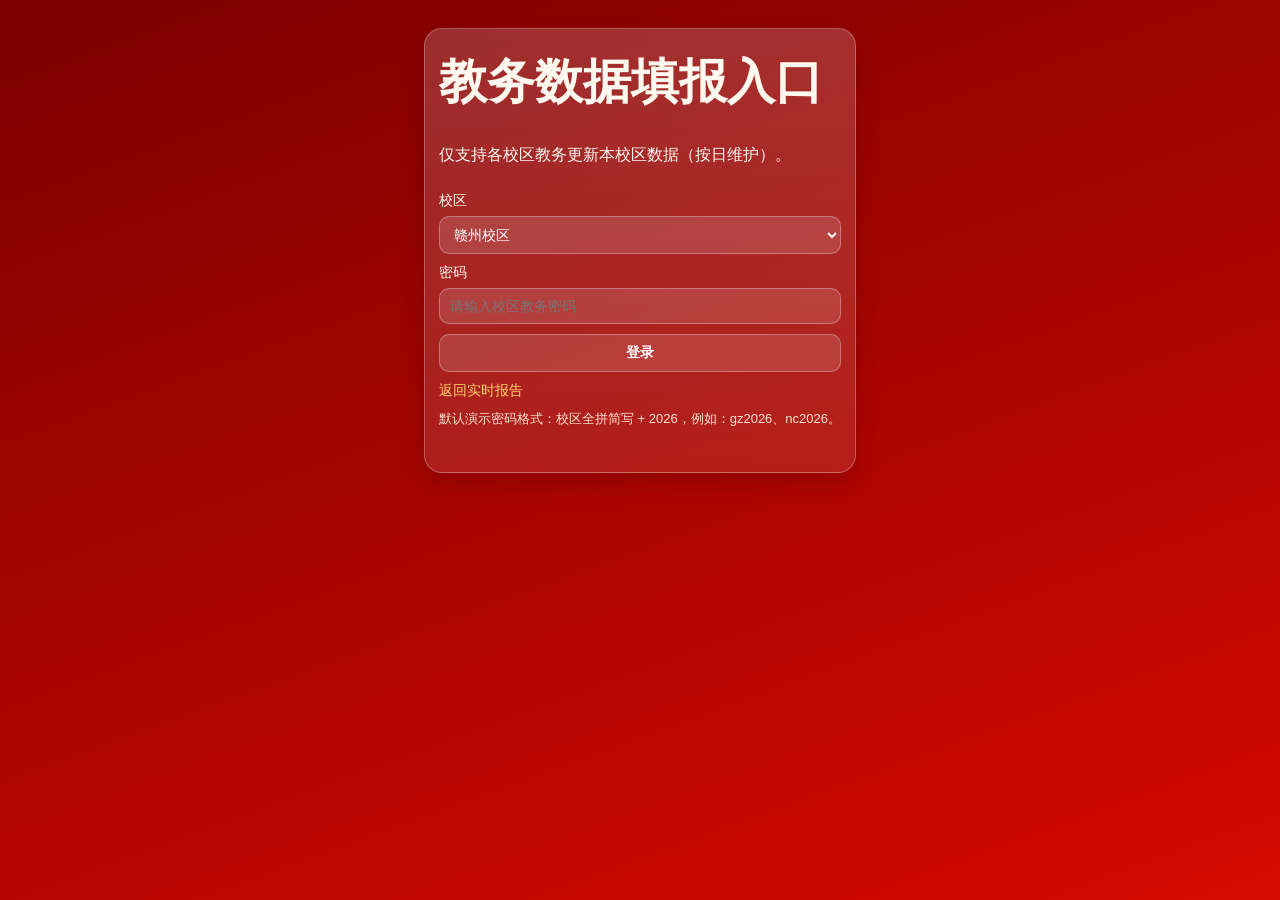
==== admin.html @ 4db065c1 "Add files via upload" ====
<!doctype html>
<html lang="zh-CN">
<head>
  <meta charset="UTF-8" />
  <meta name="viewport" content="width=device-width, initial-scale=1.0" />
  <title>教务数据填报</title>
  <link rel="stylesheet" href="./styles.css" />
</head>
<body class="admin-page">
  <main class="admin-wrap">
    <section class="card login-card" id="loginCard">
      <h1>教务数据填报入口</h1>
      <p>仅支持各校区教务更新本校区数据（按日维护）。</p>
      <label>校区
        <select id="campusSelect"></select>
      </label>
      <label>密码
        <input id="passwordInput" type="password" placeholder="请输入校区教务密码" />
      </label>
      <button id="loginBtn">登录</button>
      <a href="./index.html" class="back-link">返回实时报告</a>
      <p class="hint">默认演示密码格式：校区全拼简写 + 2026，例如：gz2026、nc2026。</p>
      <p id="loginMsg" class="msg"></p>
    </section>

    <section class="card editor-card hidden" id="editorCard">
      <div class="editor-head">
        <h2 id="editorTitle"></h2>
        <div>
          <button id="saveAllBtn" class="ghost-btn">保存全部</button>
          <button id="logoutBtn" class="ghost-btn">退出</button>
        </div>
      </div>
      <p class="hint">你只能编辑当前校区的数据。修改后点击“保存全部”，主页将自动读取最新数据。</p>
      <div id="editorSections"></div>
    </section>
  </main>

  <script src="./data.js"></script>
  <script src="./admin.js"></script>
</body>
</html>
---- styles.css ----
:root {
  --bg1: #8f0000;
  --bg2: #d20800;
  --bg3: #ff4b00;
  --panel: rgba(255, 255, 255, 0.1);
  --panel-strong: rgba(255, 255, 255, 0.18);
  --line: rgba(255, 255, 255, 0.28);
  --text: #fff8ef;
  --accent: #ffd45e;
  --muted: #ffd9c2;
}

* { box-sizing: border-box; }
body {
  margin: 0;
  font-family: "PingFang SC", "Microsoft Yahei", sans-serif;
  color: var(--text);
  background: radial-gradient(circle at 20% 15%, #ff8f00 0%, rgba(255, 143, 0, 0) 26%),
    linear-gradient(140deg, var(--bg1), var(--bg2), var(--bg3));
  min-height: 100vh;
}

.bg-orb {
  position: fixed;
  border-radius: 50%;
  pointer-events: none;
  z-index: -3;
  opacity: 0.45;
}
.orb-1 { width: 520px; height: 520px; right: -120px; bottom: -160px; background: #ff7a00; }
.orb-2 { width: 380px; height: 380px; left: -120px; top: 120px; background: #ff2e00; }

.horse-bg {
  position: fixed;
  left: -60px;
  top: 10px;
  width: min(68vw, 760px);
  opacity: 0.11;
  z-index: -2;
}
.horse-bg path {
  fill: none;
  stroke: #ffce73;
  stroke-width: 20;
  stroke-linecap: round;
  stroke-linejoin: round;
}

.hero {
  padding: 36px 28px 10px;
  display: flex;
  justify-content: space-between;
  align-items: flex-start;
  gap: 12px;
}
.year {
  margin: 0;
  font-size: clamp(42px, 8vw, 82px);
  line-height: 0.9;
  font-weight: 900;
  color: #fff;
  text-shadow: 0 5px 0 #cd1200;
}
h1 {
  margin: 10px 0 8px;
  font-size: clamp(24px, 4.8vw, 48px);
  line-height: 1.2;
}
.strategy {
  margin: 0;
  font-size: 18px;
  font-weight: 700;
  color: var(--accent);
}

.admin-entry {
  margin-top: 6px;
  font-size: 12px;
  color: rgba(255, 255, 255, 0.55);
  border: 1px solid rgba(255, 255, 255, 0.25);
  border-radius: 999px;
  text-decoration: none;
  padding: 6px 10px;
  transition: all 0.25s;
}
.admin-entry:hover { color: #fff; border-color: rgba(255,255,255,.62); }

.dashboard-wrap,
.admin-wrap {
  max-width: 1400px;
  margin: 0 auto;
  padding: 16px 20px 70px;
  display: grid;
  gap: 16px;
}

.card {
  border: 1px solid var(--line);
  border-radius: 18px;
  background: linear-gradient(180deg, var(--panel-strong), var(--panel));
  backdrop-filter: blur(6px);
  padding: 14px;
  box-shadow: 0 10px 24px rgba(0, 0, 0, 0.16);
}
.card h2 { margin: 0 0 10px; }
.sub-title { margin: 14px 0 8px; color: var(--accent); }

.podium {
  display: grid;
  grid-template-columns: repeat(3, minmax(100px, 1fr));
  gap: 10px;
  align-items: end;
}
.podium-item {
  text-align: center;
  border-radius: 14px 14px 8px 8px;
  border: 1px solid rgba(255, 255, 255, 0.35);
  background: rgba(255, 255, 255, 0.1);
  padding: 10px 8px;
}
.podium-item .rank { font-size: 24px; font-weight: 900; }
.podium-item .name { font-size: 15px; font-weight: 700; }
.podium-item .value { font-size: 13px; color: var(--muted); }
.podium-item.r1 { min-height: 148px; border-color: #ffd862; background: rgba(255, 216, 98, 0.16); }
.podium-item.r2 { min-height: 122px; }
.podium-item.r3 { min-height: 108px; }

.table-wrap { overflow-x: auto; }
table {
  width: 100%;
  border-collapse: collapse;
  min-width: 780px;
}
th, td {
  border: 1px solid rgba(255,255,255,0.22);
  padding: 8px 9px;
  text-align: center;
  white-space: nowrap;
}
th { background: rgba(255, 170, 120, 0.2); color: #fff; }
tbody tr:nth-child(odd) { background: rgba(255,255,255,0.04); }
tfoot td {
  font-weight: 800;
  background: rgba(255, 212, 94, 0.18);
  color: #fff6da;
}
.rank-badge {
  font-weight: 800;
  color: #ffe072;
}

.split-grid {
  display: grid;
  grid-template-columns: 1fr 360px;
  gap: 14px;
}
.chart-box {
  border: 1px solid rgba(255,255,255,0.25);
  border-radius: 14px;
  padding: 8px;
  background: rgba(0,0,0,0.11);
}
.chart-box h3 { margin: 4px 0 8px; text-align: center; }
#marketPie { width: 100%; height: auto; display: block; max-width: 340px; margin: 0 auto; }
.pie-legend {
  display: grid;
  grid-template-columns: 1fr 1fr;
  gap: 6px;
  font-size: 12px;
}
.legend-item { display: flex; align-items: center; gap: 6px; }
.legend-dot { width: 12px; height: 12px; border-radius: 50%; }

.report-date {
  position: fixed;
  left: 16px;
  bottom: 10px;
  font-size: 13px;
  color: rgba(255, 255, 255, 0.9);
}

.admin-page { background: linear-gradient(160deg, #7b0000, #d60900); }
.login-card,
.editor-card { max-width: 980px; margin: 12px auto 0; }
.login-card { max-width: 460px; display: grid; gap: 10px; }
label { display: grid; gap: 6px; font-size: 14px; }
input, select, button, textarea {
  border-radius: 10px;
  border: 1px solid rgba(255, 255, 255, 0.3);
  background: rgba(255, 255, 255, 0.13);
  color: #fff;
  padding: 9px 10px;
  font-size: 14px;
}
option { color: #111; }
button { cursor: pointer; font-weight: 700; }
button:hover { background: rgba(255,255,255,0.21); }
.back-link { color: #ffd36e; text-decoration: none; font-size: 14px; }
.hint { color: #ffe3d0; font-size: 13px; margin: 0; }
.msg { min-height: 20px; margin: 0; color: #ffeea6; }
.hidden { display: none; }

.editor-head {
  display: flex;
  align-items: center;
  justify-content: space-between;
  gap: 10px;
}
.editor-section {
  margin-top: 12px;
  border: 1px solid rgba(255,255,255,.2);
  border-radius: 12px;
  padding: 10px;
  background: rgba(255,255,255,.06);
}
.editor-section h3 { margin: 0 0 6px; }
.editor-actions { display: flex; gap: 8px; margin-top: 8px; flex-wrap: wrap; }
.ghost-btn { font-size: 13px; }
.small-input { width: 100%; min-width: 90px; }

@media (max-width: 1080px) {
  .split-grid { grid-template-columns: 1fr; }
}
@media (max-width: 760px) {
  .dashboard-wrap, .admin-wrap { padding: 8px 10px 70px; }
  .hero { padding: 24px 12px 8px; }
  .strategy { font-size: 15px; }
}
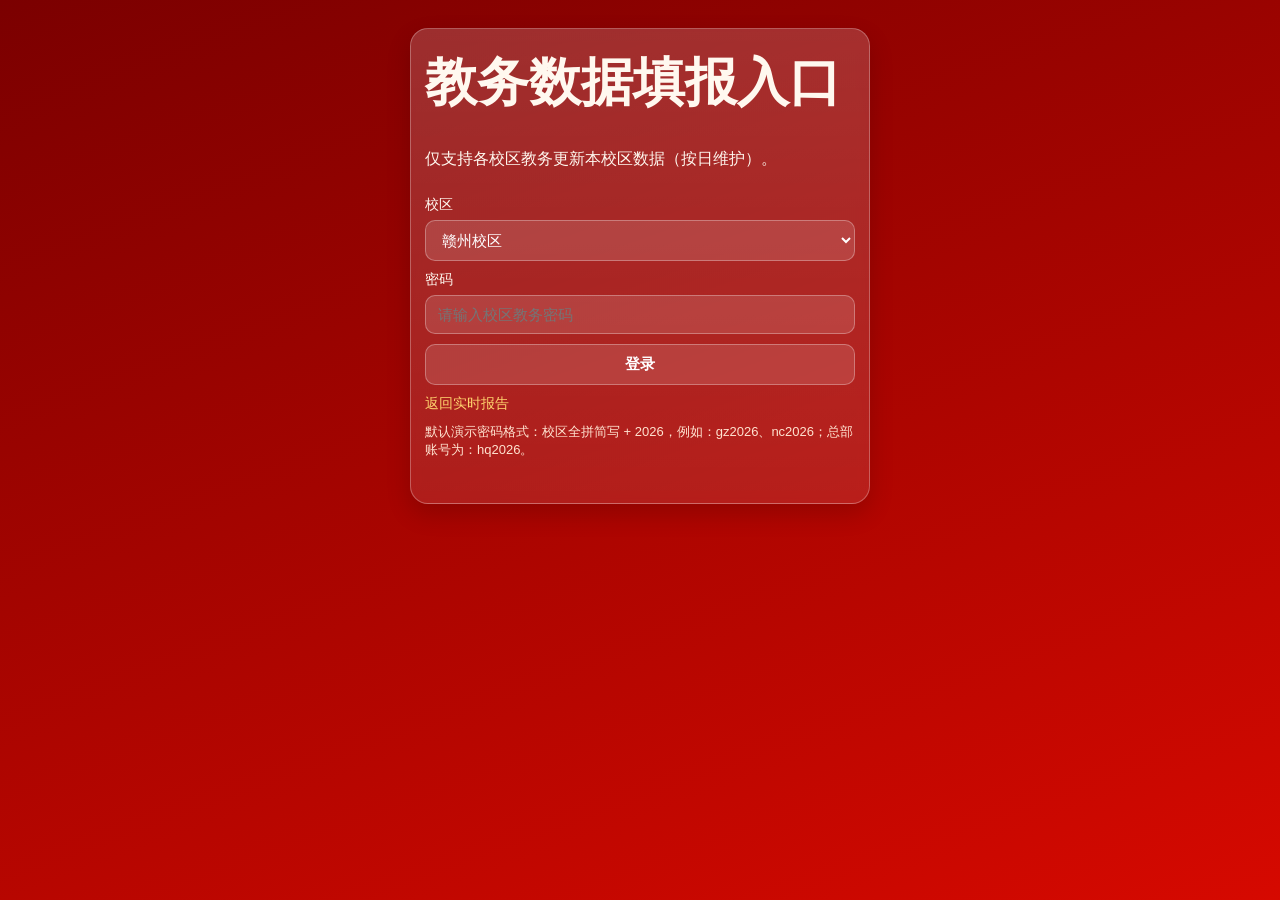
==== commit 9f3b5c42: "Add files via upload" ====
--- a/admin.html
+++ b/admin.html
@@ -19,7 +19,7 @@
       </label>
       <button id="loginBtn">登录</button>
       <a href="./index.html" class="back-link">返回实时报告</a>
-      <p class="hint">默认演示密码格式：校区全拼简写 + 2026，例如：gz2026、nc2026。</p>
+      <p class="hint">默认演示密码格式：校区全拼简写 + 2026，例如：gz2026、nc2026；总部账号为：hq2026。</p>
       <p id="loginMsg" class="msg"></p>
     </section>
 
--- a/styles.css
+++ b/styles.css
@@ -15,7 +15,7 @@
   margin: 0;
   font-family: "PingFang SC", "Microsoft Yahei", sans-serif;
   color: var(--text);
-  background: radial-gradient(circle at 20% 15%, #ff8f00 0%, rgba(255, 143, 0, 0) 26%),
+  background: radial-gradient(circle at 20% 15%, #ff8f00 0%, rgba(255, 143, 0, 0) 28%),
     linear-gradient(140deg, var(--bg1), var(--bg2), var(--bg3));
   min-height: 100vh;
 }
@@ -32,64 +32,87 @@
 
 .horse-bg {
   position: fixed;
-  left: -60px;
-  top: 10px;
-  width: min(68vw, 760px);
-  opacity: 0.11;
+  left: -70px;
+  top: -10px;
+  width: min(78vw, 900px);
+  opacity: 0.25;
   z-index: -2;
+  filter: drop-shadow(0 0 14px rgba(255, 181, 75, 0.35));
 }
 .horse-bg path {
   fill: none;
-  stroke: #ffce73;
-  stroke-width: 20;
+  stroke: #ffd77c;
+  stroke-width: 26;
   stroke-linecap: round;
   stroke-linejoin: round;
 }
 
 .hero {
-  padding: 36px 28px 10px;
-  display: flex;
-  justify-content: space-between;
-  align-items: flex-start;
-  gap: 12px;
+  padding: 32px 28px 12px;
 }
 .year {
   margin: 0;
-  font-size: clamp(42px, 8vw, 82px);
+  font-size: clamp(54px, 9vw, 96px);
   line-height: 0.9;
   font-weight: 900;
   color: #fff;
-  text-shadow: 0 5px 0 #cd1200;
+  text-shadow: 0 6px 0 #cd1200;
 }
 h1 {
-  margin: 10px 0 8px;
-  font-size: clamp(24px, 4.8vw, 48px);
-  line-height: 1.2;
+  margin: 10px 0 10px;
+  font-size: clamp(28px, 4.8vw, 52px);
+  line-height: 1.15;
 }
 .strategy {
+  display: inline-block;
   margin: 0;
-  font-size: 18px;
-  font-weight: 700;
-  color: var(--accent);
-}
-
+  font-size: clamp(22px, 3.6vw, 34px);
+  font-weight: 900;
+  letter-spacing: 2px;
+  color: #fff;
+  background: linear-gradient(90deg, #cb0600, #ff8f00, #cb0600);
+  border: 2px solid rgba(255, 214, 126, 0.9);
+  border-radius: 999px;
+  padding: 8px 20px;
+  box-shadow: 0 0 20px rgba(255, 186, 89, 0.35);
+}
+.role-badge {
+  margin: 10px 0 0;
+  font-size: 14px;
+  color: #ffe5c3;
+}
+
+.bottom-actions {
+  position: fixed;
+  right: 14px;
+  bottom: 10px;
+  display: flex;
+  gap: 8px;
+  z-index: 20;
+}
+
+.role-entry,
 .admin-entry {
-  margin-top: 6px;
   font-size: 12px;
-  color: rgba(255, 255, 255, 0.55);
-  border: 1px solid rgba(255, 255, 255, 0.25);
+  color: rgba(255, 255, 255, 0.86);
+  border: 1px solid rgba(255, 255, 255, 0.34);
   border-radius: 999px;
   text-decoration: none;
-  padding: 6px 10px;
+  padding: 7px 11px;
+  background: rgba(0, 0, 0, 0.18);
   transition: all 0.25s;
 }
-.admin-entry:hover { color: #fff; border-color: rgba(255,255,255,.62); }
+.role-entry:hover,
+.admin-entry:hover {
+  color: #fff;
+  border-color: rgba(255,255,255,.65);
+}
 
 .dashboard-wrap,
 .admin-wrap {
   max-width: 1400px;
   margin: 0 auto;
-  padding: 16px 20px 70px;
+  padding: 16px 20px 80px;
   display: grid;
   gap: 16px;
 }
@@ -102,13 +125,21 @@
   padding: 14px;
   box-shadow: 0 10px 24px rgba(0, 0, 0, 0.16);
 }
-.card h2 { margin: 0 0 10px; }
-.sub-title { margin: 14px 0 8px; color: var(--accent); }
+.card h2 {
+  margin: 0 0 12px;
+  font-size: clamp(22px, 3vw, 34px);
+  letter-spacing: 1px;
+}
+.sub-title {
+  margin: 14px 0 8px;
+  color: var(--accent);
+  font-size: 22px;
+}
 
 .podium {
   display: grid;
   grid-template-columns: repeat(3, minmax(100px, 1fr));
-  gap: 10px;
+  gap: 12px;
   align-items: end;
 }
 .podium-item {
@@ -116,28 +147,59 @@
   border-radius: 14px 14px 8px 8px;
   border: 1px solid rgba(255, 255, 255, 0.35);
   background: rgba(255, 255, 255, 0.1);
-  padding: 10px 8px;
-}
-.podium-item .rank { font-size: 24px; font-weight: 900; }
-.podium-item .name { font-size: 15px; font-weight: 700; }
-.podium-item .value { font-size: 13px; color: var(--muted); }
-.podium-item.r1 { min-height: 148px; border-color: #ffd862; background: rgba(255, 216, 98, 0.16); }
-.podium-item.r2 { min-height: 122px; }
-.podium-item.r3 { min-height: 108px; }
+  padding: 10px 8px 0;
+}
+.podium-title {
+  font-size: 24px;
+  font-weight: 900;
+  margin-bottom: 2px;
+}
+.podium-name {
+  font-size: 17px;
+  font-weight: 800;
+  margin-bottom: 8px;
+}
+.stage {
+  border-radius: 12px 12px 4px 4px;
+  border-top: 2px solid rgba(255, 255, 255, 0.42);
+  box-shadow: inset 0 0 16px rgba(255, 255, 255, 0.16);
+  display: flex;
+  align-items: center;
+  justify-content: center;
+  font-size: 24px;
+}
+.podium-item.r1 .stage {
+  min-height: 210px;
+  background: linear-gradient(180deg, rgba(255, 226, 125, 0.56), rgba(255, 178, 37, 0.36));
+  border-color: #ffd862;
+}
+.podium-item.r2 .stage {
+  min-height: 165px;
+  background: linear-gradient(180deg, rgba(253, 246, 236, 0.48), rgba(196, 196, 196, 0.28));
+}
+.podium-item.r3 .stage {
+  min-height: 135px;
+  background: linear-gradient(180deg, rgba(255, 193, 144, 0.52), rgba(185, 98, 32, 0.3));
+}
 
 .table-wrap { overflow-x: auto; }
 table {
   width: 100%;
   border-collapse: collapse;
-  min-width: 780px;
+  min-width: 880px;
 }
 th, td {
   border: 1px solid rgba(255,255,255,0.22);
-  padding: 8px 9px;
+  padding: 10px 10px;
   text-align: center;
   white-space: nowrap;
-}
-th { background: rgba(255, 170, 120, 0.2); color: #fff; }
+  font-size: 15px;
+}
+th {
+  background: rgba(255, 170, 120, 0.2);
+  color: #fff;
+  font-size: 16px;
+}
 tbody tr:nth-child(odd) { background: rgba(255,255,255,0.04); }
 tfoot td {
   font-weight: 800;
@@ -145,9 +207,17 @@
   color: #fff6da;
 }
 .rank-badge {
-  font-weight: 800;
+  font-weight: 900;
+  font-size: 14px;
   color: #ffe072;
-}
+  padding: 3px 8px;
+  border-radius: 999px;
+  border: 1px solid rgba(255, 255, 255, 0.4);
+  background: rgba(126, 0, 0, 0.35);
+}
+.rank-badge.r1 { background: rgba(255, 197, 57, 0.35); color: #fff6dc; }
+.rank-badge.r2 { background: rgba(225, 225, 225, 0.28); color: #fff; }
+.rank-badge.r3 { background: rgba(226, 146, 82, 0.3); color: #fff1df; }
 
 .split-grid {
   display: grid;
@@ -160,13 +230,13 @@
   padding: 8px;
   background: rgba(0,0,0,0.11);
 }
-.chart-box h3 { margin: 4px 0 8px; text-align: center; }
+.chart-box h3 { margin: 4px 0 8px; text-align: center; font-size: 21px; }
 #marketPie { width: 100%; height: auto; display: block; max-width: 340px; margin: 0 auto; }
 .pie-legend {
   display: grid;
   grid-template-columns: 1fr 1fr;
   gap: 6px;
-  font-size: 12px;
+  font-size: 13px;
 }
 .legend-item { display: flex; align-items: center; gap: 6px; }
 .legend-dot { width: 12px; height: 12px; border-radius: 50%; }
@@ -174,10 +244,32 @@
 .report-date {
   position: fixed;
   left: 16px;
-  bottom: 10px;
-  font-size: 13px;
-  color: rgba(255, 255, 255, 0.9);
-}
+  bottom: 12px;
+  font-size: 14px;
+  color: rgba(255, 255, 255, 0.92);
+  z-index: 20;
+}
+
+.role-modal {
+  position: fixed;
+  inset: 0;
+  z-index: 60;
+  background: rgba(0, 0, 0, 0.55);
+  display: grid;
+  place-items: center;
+  padding: 14px;
+}
+.role-panel {
+  width: min(560px, 96vw);
+  border-radius: 16px;
+  border: 1px solid rgba(255,255,255,.24);
+  background: linear-gradient(180deg, rgba(129, 0, 0, 0.95), rgba(179, 30, 0, 0.95));
+  padding: 16px;
+  display: grid;
+  gap: 10px;
+}
+.role-panel h3 { margin: 0; font-size: 28px; }
+.role-panel p { margin: 0; color: #ffe3d0; font-size: 14px; }
 
 .admin-page { background: linear-gradient(160deg, #7b0000, #d60900); }
 .login-card,
@@ -189,8 +281,8 @@
   border: 1px solid rgba(255, 255, 255, 0.3);
   background: rgba(255, 255, 255, 0.13);
   color: #fff;
-  padding: 9px 10px;
-  font-size: 14px;
+  padding: 10px 12px;
+  font-size: 15px;
 }
 option { color: #111; }
 button { cursor: pointer; font-weight: 700; }
@@ -198,7 +290,7 @@
 .back-link { color: #ffd36e; text-decoration: none; font-size: 14px; }
 .hint { color: #ffe3d0; font-size: 13px; margin: 0; }
 .msg { min-height: 20px; margin: 0; color: #ffeea6; }
-.hidden { display: none; }
+.hidden { display: none !important; }
 
 .editor-head {
   display: flex;
@@ -221,8 +313,48 @@
 @media (max-width: 1080px) {
   .split-grid { grid-template-columns: 1fr; }
 }
+
 @media (max-width: 760px) {
-  .dashboard-wrap, .admin-wrap { padding: 8px 10px 70px; }
-  .hero { padding: 24px 12px 8px; }
-  .strategy { font-size: 15px; }
-}
+  body { font-size: 18px; }
+  .dashboard-wrap, .admin-wrap { padding: 8px 8px 96px; }
+  .hero { padding: 22px 10px 8px; }
+  .strategy {
+    font-size: 28px;
+    width: 100%;
+    text-align: center;
+    padding: 10px 12px;
+  }
+  .role-badge { font-size: 15px; }
+  .card { padding: 12px; border-radius: 14px; }
+  .card h2 { font-size: 26px; }
+  .sub-title { font-size: 23px; }
+  .podium {
+    grid-template-columns: repeat(3, minmax(110px, 1fr));
+    gap: 14px;
+  }
+  .podium-title { font-size: 20px; }
+  .podium-name { font-size: 16px; }
+  .podium-item.r1 .stage { min-height: 170px; }
+  .podium-item.r2 .stage { min-height: 140px; }
+  .podium-item.r3 .stage { min-height: 118px; }
+  th, td {
+    font-size: 16px;
+    padding: 12px 10px;
+  }
+  th { font-size: 17px; }
+  .rank-badge { font-size: 15px; }
+  .chart-box h3 { font-size: 23px; }
+  .pie-legend { font-size: 14px; grid-template-columns: 1fr; }
+  .report-date { font-size: 13px; bottom: 56px; }
+  .bottom-actions {
+    left: 8px;
+    right: 8px;
+    bottom: 8px;
+    justify-content: flex-end;
+  }
+  .role-entry,
+  .admin-entry {
+    font-size: 13px;
+    padding: 8px 12px;
+  }
+}
